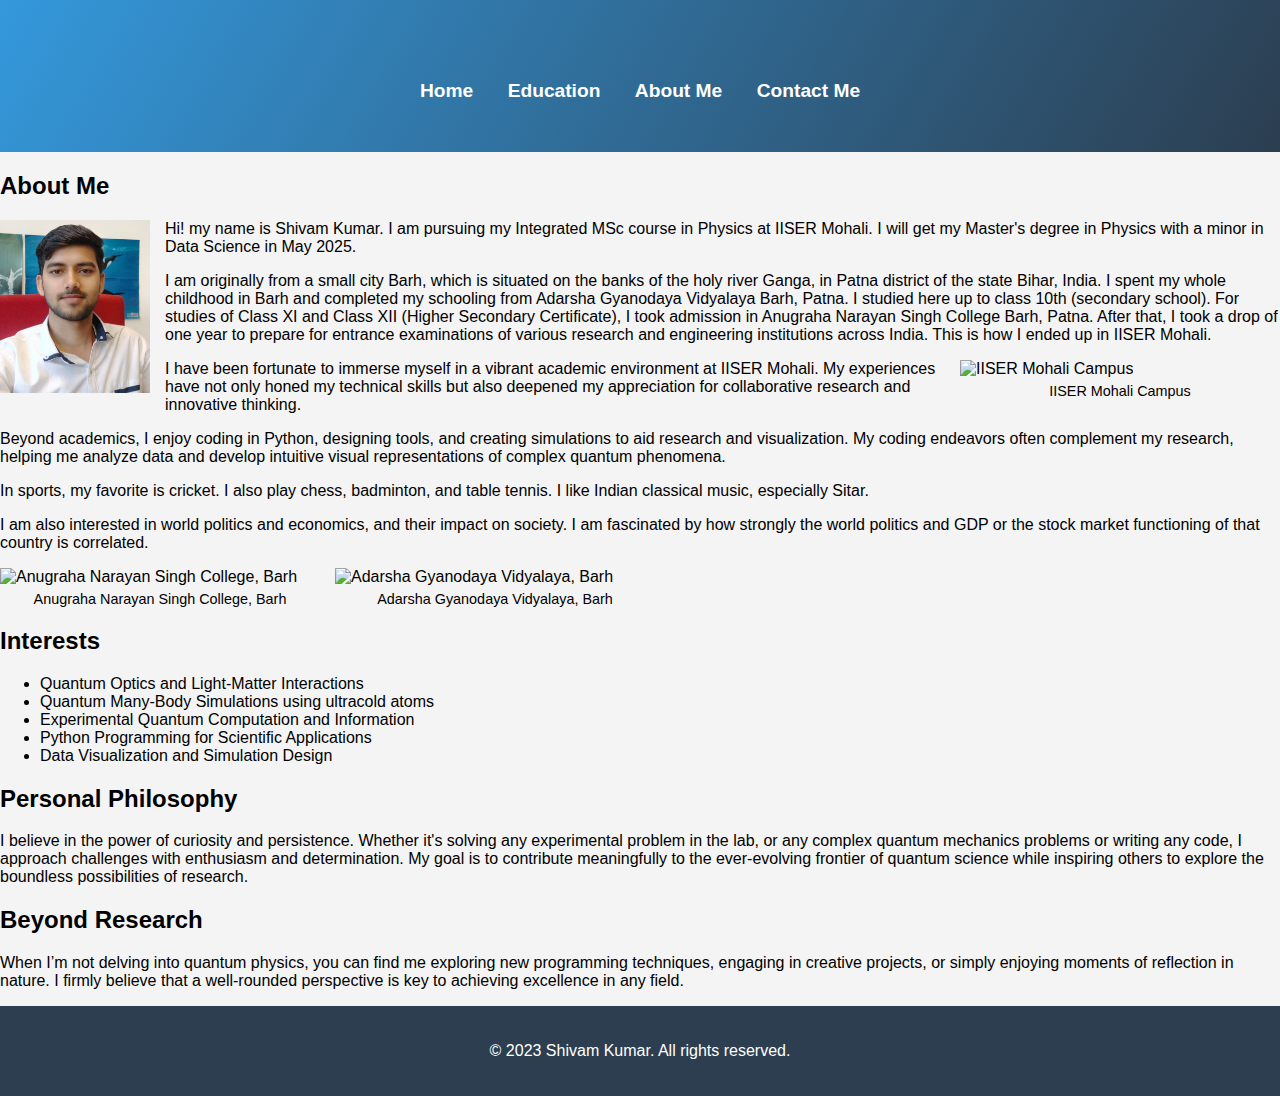
==== about.html @ d8b413bd "Add files via upload" ====
<!DOCTYPE html>
<html lang="en">

<head>
    <meta charset="UTF-8">
    <meta name="viewport" content="width=device-width, initial-scale=1.0">
    <title>About Me - Shivam Kumar</title>
    <link rel="stylesheet" href="styles.css">
    <style>
        .clearfix::after {
            content: "";
            display: table;
            clear: both;
        }

        .section img {
            max-width: 100%;
            height: auto;
        }

        figure {
            margin: 0;
            padding: 0;
        }

        figcaption {
            text-align: center;
            font-size: 0.9em;
            margin-top: 5px;
        }

        .about-images {
            overflow: hidden;
        }
    </style>
</head>

<body>
    <!-- Navigation Bar -->
    <header>
        <nav>
            <a href="index.html">Home</a>
            <a href="education.html">Education</a>
            <a href="about.html">About Me</a>
            <a href="contact.html">Contact Me</a>
        </nav>
    </header>

    <!-- Main Content Section -->
    <div class="content">
        <h2>About Me</h2>
        <div class="section clearfix">
            <p>
                <figure style="float: left; margin-right: 15px; width: 150px;">
                    <img src="profilephoto1.jpeg" alt="Shivam Kumar's Profile Picture">
                </figure>
                Hi! my name is Shivam Kumar. I am pursuing my Integrated MSc course in Physics at IISER Mohali.
                I will get my Master's degree in Physics with a minor in Data Science in May 2025.
            </p>
            <p>
                I am originally from a small city Barh, which is situated on the banks of the holy river Ganga, in Patna district of the state Bihar, India.
                I spent my whole childhood in Barh and completed my schooling from Adarsha Gyanodaya Vidyalaya Barh, Patna. I studied here up to class 10th (secondary school). For studies of Class XI and Class XII (Higher Secondary Certificate), I took admission in Anugraha Narayan Singh College Barh, Patna.
                After that, I took a drop of one year to prepare for entrance examinations of various research and engineering institutions across India. This is how I ended up in IISER Mohali.
            </p>
            <p>
                <figure style="float: right; margin-left: 15px; width: 320px;">
                    <img src="IISER.jpg" alt="IISER Mohali Campus">
                    <figcaption>IISER Mohali Campus</figcaption>
                </figure>
                I have been fortunate to immerse myself in a vibrant academic environment at IISER Mohali. My experiences have not only honed my technical skills but also deepened my appreciation for collaborative research and innovative thinking.
            </p>
            <p>
                Beyond academics, I enjoy coding in Python, designing tools, and creating simulations to aid research and visualization. My coding endeavors often complement my research, helping me analyze data and develop intuitive visual representations of complex quantum phenomena.
            </p>
            <p>
                In sports, my favorite is cricket. I also play chess, badminton, and table tennis. I like Indian classical music, especially Sitar.
            </p>
            <p class="about-images">
                I am also interested in world politics and economics, and their impact on society. I am fascinated by how strongly the world politics and GDP or the stock market functioning of that country is correlated.
                <figure style="float: left; margin-right: 15px; width: 320px;">
                    <img src="anscollege.avif" alt="Anugraha Narayan Singh College, Barh">
                    <figcaption>Anugraha Narayan Singh College, Barh</figcaption>
                </figure>
                <figure style="float: left; margin-right: 15px; width: 320px;">
                    <img src="agv.jpg" alt="Adarsha Gyanodaya Vidyalaya, Barh">
                    <figcaption>Adarsha Gyanodaya Vidyalaya, Barh</figcaption>
                </figure>
            </p>
        </div>

        <!-- Interests Section -->
        <div class="section">
            <h2>Interests</h2>
            <ul>
                <li>Quantum Optics and Light-Matter Interactions</li>
                <li>Quantum Many-Body Simulations using ultracold atoms</li>
                <li>Experimental Quantum Computation and Information</li>
                <li>Python Programming for Scientific Applications</li>
                <li>Data Visualization and Simulation Design</li>
            </ul>
        </div>

        <!-- Personal Philosophy Section -->
        <div class="section">
            <h2>Personal Philosophy</h2>
            <p>
                I believe in the power of curiosity and persistence. Whether it's solving any experimental problem in the lab, or any complex quantum mechanics problems or writing any code, I approach challenges with enthusiasm and determination. My goal is to contribute meaningfully to the ever-evolving frontier of quantum science while inspiring others to explore the boundless possibilities of research.
            </p>
        </div>

        <!-- Beyond Research Section -->
        <div class="section">
            <h2>Beyond Research</h2>
            <p>
                When I’m not delving into quantum physics, you can find me exploring new programming techniques, engaging in creative projects, or simply enjoying moments of reflection in nature. I firmly believe that a well-rounded perspective is key to achieving excellence in any field.
            </p>
        </div>
    </div>

    <!-- Footer -->
    <footer>
        <p>© 2023 Shivam Kumar. All rights reserved.</p>
    </footer>
</body>

</html>
---- styles.css ----
/* General Styles */
body {
    font-family: 'Segoe UI', Tahoma, Geneva, Verdana, sans-serif;
    margin: 0;
    padding: 0;
    box-sizing: border-box;
    background-color: #f4f4f4;
}

/* Header Section */
header {
    text-align: center;
    padding: 50px;
    background: linear-gradient(120deg, #3498db, #2c3e50);
    color: white;
}

header img.profile-photo {
    width: 150px;
    height: 150px;
    border-radius: 50%;
    margin-bottom: 20px;
    border: 3px solid white;
}

header h1 {
    font-size: 2.5em;
    margin-bottom: 10px;
}

header .typing-animation {
    font-size: 1.5em;
    margin: 20px auto;
    font-style: italic;
}

header .intro-text {
    font-size: 1.2em;
    max-width: 600px;
    margin: 20px auto;
    line-height: 1.6;
}

/* Buttons in the Intro Section */
header .intro-actions {
    margin-top: 30px;
}

header .intro-actions button {
    background-color: white;
    color: #3498db;
    padding: 10px 20px;
    border: none;
    border-radius: 5px;
    cursor: pointer;
    font-size: 1em;
    margin: 10px;
    transition: background-color 0.3s ease, color 0.3s ease;
}

header .intro-actions button:hover {
    background-color: #555;
    color: white;
}

/* Navigation Bar */
nav {
    text-align: center;
    margin-top: 30px;  
}

nav a {
    color: white;
    margin: 0 15px;
    text-decoration: none;
    font-weight: bold;
    font-size: 1.2em;
    transition: color 0.3s ease;
}

nav a:hover {
    color: #1e87d3;
}
/* Navigation Bar with id */
#index-nav {
    display: flex;
    justify-content: center;
    padding: 10px 0;
    top: 0;
    z-index: 1000;
    margin-bottom: 30px; /* Spacing specific to index.html */
}

#index-nav a {
    color: white;
    text-decoration: none;
    margin: 0 15px;
    font-size: 1.2em;
}

#index-nav a:hover {
    color: #1e87d3;
}





/* Footer */
footer {
    text-align: center;
    padding: 20px;
    background-color: #2c3e50;
    color: white;
}

/* Hero Section */
.hero-section {
    display: flex;
    flex-direction: row;
    align-items: center;
    justify-content: space-between;
    height: 100vh;
    padding: 20px;
    background: linear-gradient(120deg, #3498db, #9b59b6);
    color: white;
}

.hero-content {
    flex: 1;
    max-width: 50%;
    text-align: left;
    padding: 20px;
}

.hero-title {
    font-size: 2.5rem;
    margin-bottom: 10px;
}

.hero-tagline {
    font-size: 1.2rem;
    margin-bottom: 20px;
}

.hero-actions button {
    background-color: white;
    color: #3498db;
    border: none;
    padding: 10px 20px;
    margin: 10px 5px;
    border-radius: 25px;
    font-size: 1rem;
    font-weight: bold;
    transition: background-color 0.3s ease, transform 0.2s ease;
}

.hero-actions button:hover {
    background-color: #e6e6e6;
    transform: translateY(-3px);
}

/* Hero Image (Carousel Style) */
.hero-image {
    flex: 1;
    max-width: 50%;
    height: 100%;
    display: flex;
    align-items: center;
    justify-content: center;
    overflow: hidden; /* Hide overflow for carousel effect */
}

.image-slider {
    display: flex;
    transition: transform 0.5s ease;
}

.slider-image {
    max-height: 100%;
    max-width: 100%;
    object-fit: cover;
    border-radius: 15px;
    box-shadow: 0px 10px 20px rgba(0, 0, 0, 0.2);
}
.hero-description {
    font-size: 1rem;
    line-height: 1.6;
    color: #f0f0f0;
    margin: 10px 0;
    max-width: 600px;
}


/* Responsive Adjustments */
@media screen and (max-width: 768px) {
    .hero-title {
        font-size: 2.5em;
    }

    .hero-tagline {
        font-size: 1.2em;
    }

    .hero-actions button {
        padding: 10px 20px;
        font-size: 0.9em;
    }

    /* Adjust the images for smaller screens */
    .hero-image {
        flex-direction: column;
        align-items: center;
    }

    .image-slider {
        display: block; /* Stack images vertically on small screens */
    }

    .slider-image {
        max-width: 80%; /* Make images larger on small screens */
        margin-bottom: 15px;
    }
}

/* Education Section */
.education-section {
    max-width: 800px;
    margin: 50px auto;
    padding: 20px;
    background-color: #f9f9f9;
    border-radius: 10px;
    box-shadow: 0 4px 8px rgba(0, 0, 0, 0.1);
}

.education-section h1 {
    text-align: center;
    font-size: 2rem;
    margin-bottom: 30px;
    color: #2c3e50;
}

.education-card {
    margin-bottom: 20px;
    padding: 20px;
    background-color: white;
    border-radius: 8px;
    box-shadow: 0 2px 5px rgba(0, 0, 0, 0.1);
}

.education-card h2 {
    font-size: 1.5rem;
    color: #3498db;
    margin-bottom: 10px;
}

.education-card p {
    font-size: 1rem;
    color: #555;
    line-height: 1.6;
    margin: 5px 0;
}

/* Research Section */
.research-section {
    max-width: 800px;
    margin: 50px auto;
    padding: 20px;
    background-color: #f9f9f9;
    border-radius: 10px;
    box-shadow: 0 4px 8px rgba(0, 0, 0, 0.1);
}

.research-section h1 {
    text-align: center;
    font-size: 2rem;
    margin-bottom: 30px;
    color: #2c3e50;
}

.research-topic {
    margin-bottom: 20px;
    padding: 20px;
    background-color: white;
    border-radius: 8px;
    box-shadow: 0 2px 5px rgba(0, 0, 0, 0.1);
}

.research-topic h2 {
    font-size: 1.5rem;
    color: #3498db;
    margin-bottom: 10px;
}

.research-topic p {
    font-size: 1rem;
    color: #555;
    line-height: 1.6;
    margin: 5px 0;
}

/* Projects Section */
.projects-section {
    max-width: 900px;
    margin: 50px auto;
    padding: 20px;
    background-color: #f9f9f9;
    border-radius: 10px;
    box-shadow: 0 4px 8px rgba(0, 0, 0, 0.1);
}

.projects-section h1 {
    text-align: center;
    font-size: 2rem;
    margin-bottom: 30px;
    color: #2c3e50;
}

.project-category {
    margin-bottom: 40px;
}

.project-category h2 {
    font-size: 1.8rem;
    color: #3498db;
    margin-bottom: 20px;
}

.project {
    margin-bottom: 20px;
    padding: 15px;
    background-color: white;
    border-radius: 8px;
    box-shadow: 0 2px 5px rgba(0, 0, 0, 0.1);
}

.project h3 {
    font-size: 1.5rem;
    color: #2c3e50;
    margin-bottom: 10px;
}

.project p {
    font-size: 1rem;
    color: #555;
    line-height: 1.6;
    margin: 0;
}
/* Contacts Section */
.contact-info {
    margin-bottom: 40px;
}

.contact-info p {
    line-height: 1.6;
    color: #333;
}

.contact-links {
    display: flex;
    justify-content: center;
    align-items: center;
    margin-top: 100px; /* Space between map address and icons */
    margin-bottom: 300px;
}

.contact-links a {
    margin: 0 20px;
    font-size: 24px;
    color: #3498db;
}

.contact-links a:hover {
    color: #1e87d3;
}

/* Styling the Form Section */
.contact-form {
    max-width: 600px;
    margin: 0 auto; /* Centers the form horizontally */
    padding: 20px;
    background-color: #f9f9f9;
    border-radius: 8px;
    box-shadow: 0 4px 8px rgba(0, 0, 0, 0.1);
}

/* Form Group Styling (for input fields and textareas) */
.form-group {
    margin-bottom: 20px;
}

/* Label Styling */
.form-group label {
    display: block;
    font-size: 16px;
    font-weight: bold;
    margin-bottom: 5px;
    color: #333;
}

/* Input and Textarea Styling */
.form-group input,
.form-group textarea {
    width: 100%;
    padding: 10px;
    border: 1px solid #ccc;
    border-radius: 4px;
    font-size: 14px;
    box-sizing: border-box; /* Includes padding and border in the element's total width */
}
/* Preventing resizing of textarea */
/* .form-group textarea {
    resize: none; 
} */

/* Input and Textarea Focus Styling */
.form-group input:focus,
.form-group textarea:focus {
    outline: none;
    border-color: #007bff;
    box-shadow: 0 0 5px rgba(0, 123, 255, 0.5);
}

/* Button Styling */
button[type="submit"] {
    width: 100%;
    padding: 12px;
    background-color: #007bff;
    color: #fff;
    border: none;
    border-radius: 4px;
    font-size: 16px;
    cursor: pointer;
    transition: background-color 0.3s;
}

/* Button Hover Effect */
button[type="submit"]:hover {
    background-color: #0056b3;
}

/* Responsive adjustments */
@media (max-width: 600px) {
    .contact-form {
        padding: 15px;
    }

    .form-group label {
        font-size: 14px;
    }

    button[type="submit"] {
        padding: 10px;
        font-size: 14px;
    }
}


/* Address Section */
.address-row {
    display: flex;
    justify-content: space-between;
    gap: 20px;
    margin-bottom: 40px;
}
.address-box {
    display: flex;
    margin-bottom: 40px;
    width: 100%;
    border: 1px solid #ccc;
    border-radius: 8px;
    overflow: hidden;
}

.address-text {
    color: #000;
    flex: 1; /* Takes 50% of the width */
    padding: 20px;
    background-color: #f9f9f9;
    
}

.address-map {
    flex: 1; /* Takes 50% of the width */
    height: 100%;
}

.address-map iframe {
    width: 100%;
    height: 300px;
    border: 0;
}

/* Contact links section */
.contact-links {
    display: flex;
    justify-content: center;
    gap: 20px;
    margin-top: 20px;
}

.contact-links a {
    font-size: 30px;
    text-decoration: none;
    color: inherit;  /* Ensures the icons inherit their original color */
    margin: 0 15px;  /* Adds space between the icons */
    transition: color 0.3s ease; /* Smooth color transition on hover */
}
.contact-links a .fa-phone {
    color: #25D366; /* Green color for WhatsApp */
}
.contact-links a .fa-envelope {
    color: #ff2713; /* Red color for Email */
}
.contact-links a .fab.fa-linkedin {
    color: #0077b5; /* LinkedIn color */
}
.contact-links a .fab.fa-instagram {
    color: #C13584; /* Instagram color */
}
.contact-links a .fab.fa-github {
    color: #333; /* GitHub color */
}
.contact-links a .fa-globe {
    color: #3b61ca; /* Globe icon color */
}
.contact-links a .fab.fa-twitter {
    color: #1DA1F2; /* Twitter color */
}
/* Icon color for default state (ensure natural colors) */
.contact-links a i {
    color: initial; /* Resets to default icon color */
}

/* Hover effect to change icon color on hover */
.contact-links a:hover i {
    color: #007bff; /* You can customize the hover color, e.g., blue */
}

/* Optional: Icon size adjustment for smaller screens */
@media (max-width: 768px) {
    .contact-links a {
        font-size: 20px; /* Reduces icon size on smaller screens */
    }
}


@media (max-width: 768px) {
    .address-container {
        flex-direction: column; /* Stacks the address boxes on small screens */
    }

    .address {
        width: 100%;
        margin-bottom: 20px;
    }

    .map {
        height: 200px; /* Adjusts the map height on smaller screens */
    }
}
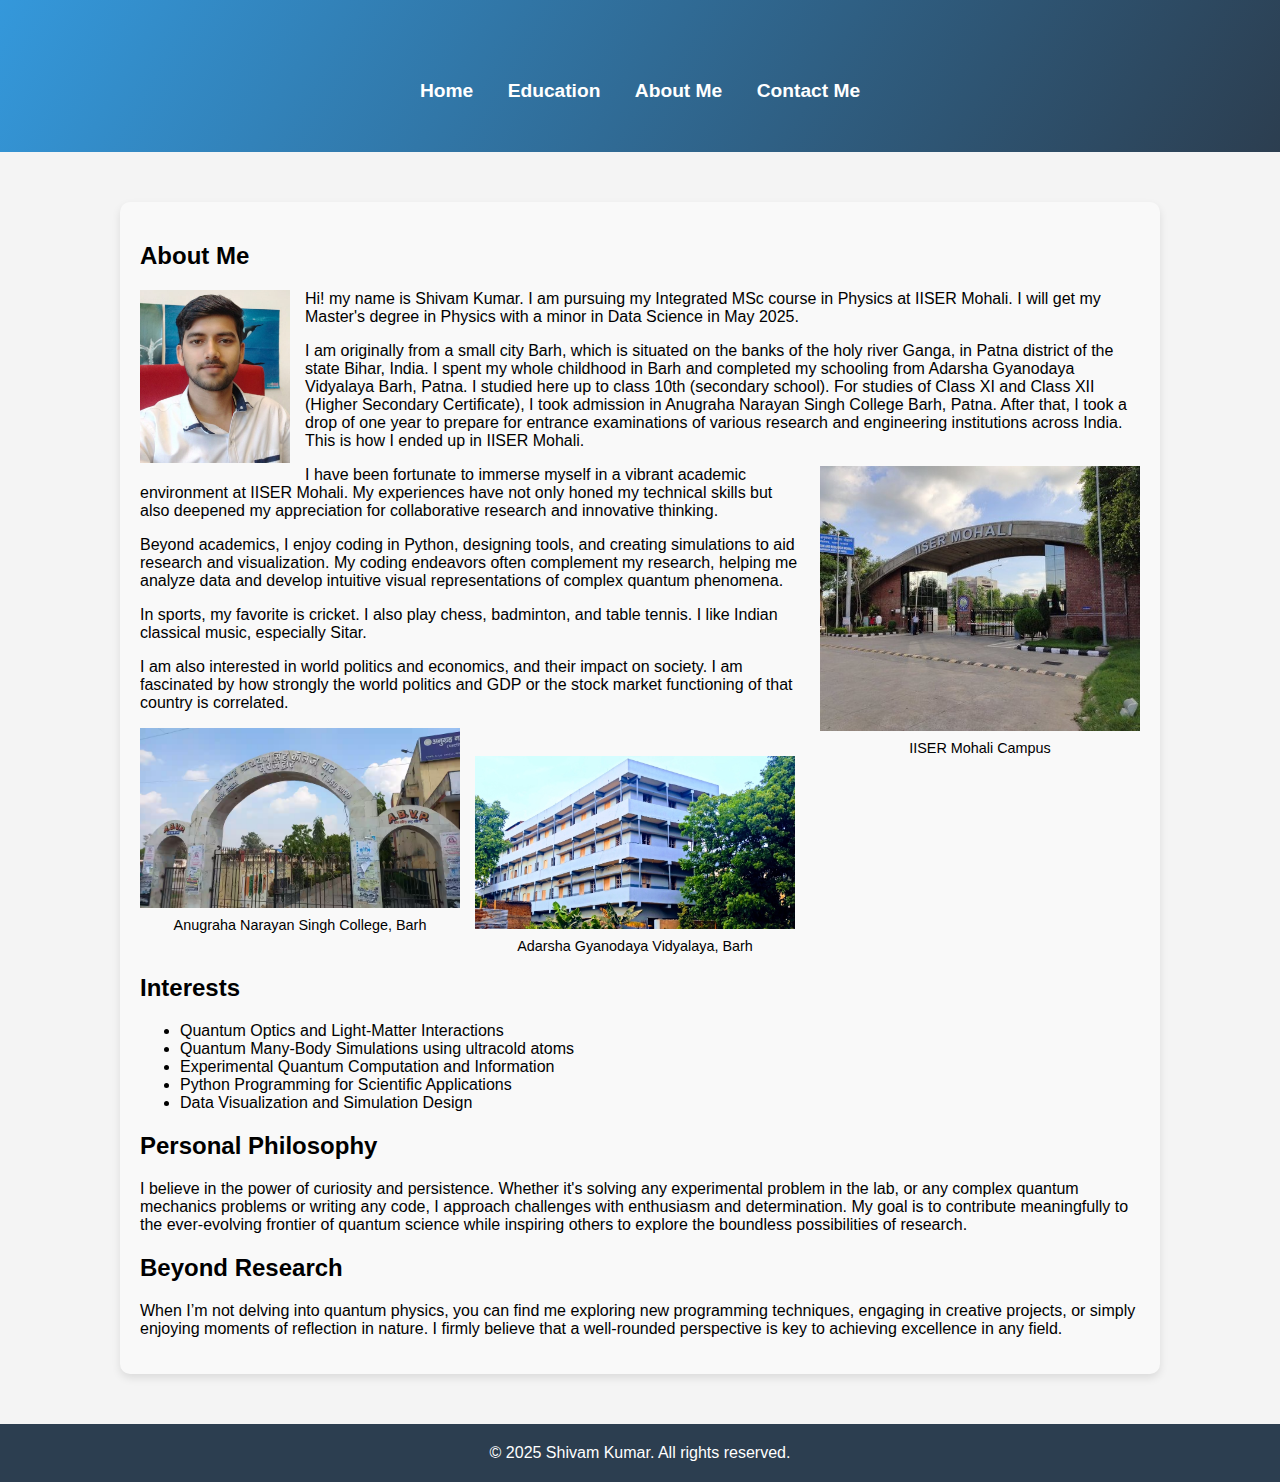
==== commit 56dddd53: "Update about.html" ====
--- a/about.html
+++ b/about.html
@@ -119,7 +119,7 @@
 
     <!-- Footer -->
     <footer>
-        <p>© 2023 Shivam Kumar. All rights reserved.</p>
+        <p>© 2025 Shivam Kumar. All rights reserved.</p>
     </footer>
 </body>
 
--- a/styles.css
+++ b/styles.css
@@ -1,561 +1,765 @@
-/* General Styles */
-body {
-    font-family: 'Segoe UI', Tahoma, Geneva, Verdana, sans-serif;
-    margin: 0;
-    padding: 0;
-    box-sizing: border-box;
-    background-color: #f4f4f4;
-}
-
-/* Header Section */
-header {
-    text-align: center;
-    padding: 50px;
-    background: linear-gradient(120deg, #3498db, #2c3e50);
-    color: white;
-}
-
-header img.profile-photo {
-    width: 150px;
-    height: 150px;
-    border-radius: 50%;
-    margin-bottom: 20px;
-    border: 3px solid white;
-}
-
-header h1 {
-    font-size: 2.5em;
-    margin-bottom: 10px;
-}
-
-header .typing-animation {
-    font-size: 1.5em;
-    margin: 20px auto;
-    font-style: italic;
-}
-
-header .intro-text {
-    font-size: 1.2em;
-    max-width: 600px;
-    margin: 20px auto;
-    line-height: 1.6;
-}
-
-/* Buttons in the Intro Section */
-header .intro-actions {
-    margin-top: 30px;
-}
-
-header .intro-actions button {
-    background-color: white;
-    color: #3498db;
-    padding: 10px 20px;
-    border: none;
-    border-radius: 5px;
-    cursor: pointer;
-    font-size: 1em;
-    margin: 10px;
-    transition: background-color 0.3s ease, color 0.3s ease;
-}
-
-header .intro-actions button:hover {
-    background-color: #555;
-    color: white;
-}
-
-/* Navigation Bar */
-nav {
-    text-align: center;
-    margin-top: 30px;  
-}
-
-nav a {
-    color: white;
-    margin: 0 15px;
-    text-decoration: none;
-    font-weight: bold;
-    font-size: 1.2em;
-    transition: color 0.3s ease;
-}
-
-nav a:hover {
-    color: #1e87d3;
-}
-/* Navigation Bar with id */
-#index-nav {
-    display: flex;
-    justify-content: center;
-    padding: 10px 0;
-    top: 0;
-    z-index: 1000;
-    margin-bottom: 30px; /* Spacing specific to index.html */
-}
-
-#index-nav a {
-    color: white;
-    text-decoration: none;
-    margin: 0 15px;
-    font-size: 1.2em;
-}
-
-#index-nav a:hover {
-    color: #1e87d3;
-}
-
-
-
-
-
-/* Footer */
-footer {
-    text-align: center;
-    padding: 20px;
-    background-color: #2c3e50;
-    color: white;
-}
-
-/* Hero Section */
-.hero-section {
-    display: flex;
-    flex-direction: row;
-    align-items: center;
-    justify-content: space-between;
-    height: 100vh;
-    padding: 20px;
-    background: linear-gradient(120deg, #3498db, #9b59b6);
-    color: white;
-}
-
-.hero-content {
-    flex: 1;
-    max-width: 50%;
-    text-align: left;
-    padding: 20px;
-}
-
-.hero-title {
-    font-size: 2.5rem;
-    margin-bottom: 10px;
-}
-
-.hero-tagline {
-    font-size: 1.2rem;
-    margin-bottom: 20px;
-}
-
-.hero-actions button {
-    background-color: white;
-    color: #3498db;
-    border: none;
-    padding: 10px 20px;
-    margin: 10px 5px;
-    border-radius: 25px;
-    font-size: 1rem;
-    font-weight: bold;
-    transition: background-color 0.3s ease, transform 0.2s ease;
-}
-
-.hero-actions button:hover {
-    background-color: #e6e6e6;
-    transform: translateY(-3px);
-}
-
-/* Hero Image (Carousel Style) */
-.hero-image {
-    flex: 1;
-    max-width: 50%;
-    height: 100%;
-    display: flex;
-    align-items: center;
-    justify-content: center;
-    overflow: hidden; /* Hide overflow for carousel effect */
-}
-
-.image-slider {
-    display: flex;
-    transition: transform 0.5s ease;
-}
-
-.slider-image {
-    max-height: 100%;
-    max-width: 100%;
-    object-fit: cover;
-    border-radius: 15px;
-    box-shadow: 0px 10px 20px rgba(0, 0, 0, 0.2);
-}
-.hero-description {
-    font-size: 1rem;
-    line-height: 1.6;
-    color: #f0f0f0;
-    margin: 10px 0;
-    max-width: 600px;
-}
-
-
-/* Responsive Adjustments */
-@media screen and (max-width: 768px) {
-    .hero-title {
-        font-size: 2.5em;
-    }
-
-    .hero-tagline {
-        font-size: 1.2em;
-    }
-
-    .hero-actions button {
-        padding: 10px 20px;
-        font-size: 0.9em;
-    }
-
-    /* Adjust the images for smaller screens */
-    .hero-image {
-        flex-direction: column;
-        align-items: center;
-    }
-
-    .image-slider {
-        display: block; /* Stack images vertically on small screens */
-    }
-
-    .slider-image {
-        max-width: 80%; /* Make images larger on small screens */
-        margin-bottom: 15px;
-    }
-}
-
-/* Education Section */
-.education-section {
-    max-width: 800px;
-    margin: 50px auto;
-    padding: 20px;
-    background-color: #f9f9f9;
-    border-radius: 10px;
-    box-shadow: 0 4px 8px rgba(0, 0, 0, 0.1);
-}
-
-.education-section h1 {
-    text-align: center;
-    font-size: 2rem;
-    margin-bottom: 30px;
-    color: #2c3e50;
-}
-
-.education-card {
-    margin-bottom: 20px;
-    padding: 20px;
-    background-color: white;
-    border-radius: 8px;
-    box-shadow: 0 2px 5px rgba(0, 0, 0, 0.1);
-}
-
-.education-card h2 {
-    font-size: 1.5rem;
-    color: #3498db;
-    margin-bottom: 10px;
-}
-
-.education-card p {
-    font-size: 1rem;
-    color: #555;
-    line-height: 1.6;
-    margin: 5px 0;
-}
-
-/* Research Section */
-.research-section {
-    max-width: 800px;
-    margin: 50px auto;
-    padding: 20px;
-    background-color: #f9f9f9;
-    border-radius: 10px;
-    box-shadow: 0 4px 8px rgba(0, 0, 0, 0.1);
-}
-
-.research-section h1 {
-    text-align: center;
-    font-size: 2rem;
-    margin-bottom: 30px;
-    color: #2c3e50;
-}
-
-.research-topic {
-    margin-bottom: 20px;
-    padding: 20px;
-    background-color: white;
-    border-radius: 8px;
-    box-shadow: 0 2px 5px rgba(0, 0, 0, 0.1);
-}
-
-.research-topic h2 {
-    font-size: 1.5rem;
-    color: #3498db;
-    margin-bottom: 10px;
-}
-
-.research-topic p {
-    font-size: 1rem;
-    color: #555;
-    line-height: 1.6;
-    margin: 5px 0;
-}
-
-/* Projects Section */
-.projects-section {
-    max-width: 900px;
-    margin: 50px auto;
-    padding: 20px;
-    background-color: #f9f9f9;
-    border-radius: 10px;
-    box-shadow: 0 4px 8px rgba(0, 0, 0, 0.1);
-}
-
-.projects-section h1 {
-    text-align: center;
-    font-size: 2rem;
-    margin-bottom: 30px;
-    color: #2c3e50;
-}
-
-.project-category {
-    margin-bottom: 40px;
-}
-
-.project-category h2 {
-    font-size: 1.8rem;
-    color: #3498db;
-    margin-bottom: 20px;
-}
-
-.project {
-    margin-bottom: 20px;
-    padding: 15px;
-    background-color: white;
-    border-radius: 8px;
-    box-shadow: 0 2px 5px rgba(0, 0, 0, 0.1);
-}
-
-.project h3 {
-    font-size: 1.5rem;
-    color: #2c3e50;
-    margin-bottom: 10px;
-}
-
-.project p {
-    font-size: 1rem;
-    color: #555;
-    line-height: 1.6;
-    margin: 0;
-}
-/* Contacts Section */
-.contact-info {
-    margin-bottom: 40px;
-}
-
-.contact-info p {
-    line-height: 1.6;
-    color: #333;
-}
-
-.contact-links {
-    display: flex;
-    justify-content: center;
-    align-items: center;
-    margin-top: 100px; /* Space between map address and icons */
-    margin-bottom: 300px;
-}
-
-.contact-links a {
-    margin: 0 20px;
-    font-size: 24px;
-    color: #3498db;
-}
-
-.contact-links a:hover {
-    color: #1e87d3;
-}
-
-/* Styling the Form Section */
-.contact-form {
-    max-width: 600px;
-    margin: 0 auto; /* Centers the form horizontally */
-    padding: 20px;
-    background-color: #f9f9f9;
-    border-radius: 8px;
-    box-shadow: 0 4px 8px rgba(0, 0, 0, 0.1);
-}
-
-/* Form Group Styling (for input fields and textareas) */
-.form-group {
-    margin-bottom: 20px;
-}
-
-/* Label Styling */
-.form-group label {
-    display: block;
-    font-size: 16px;
-    font-weight: bold;
-    margin-bottom: 5px;
-    color: #333;
-}
-
-/* Input and Textarea Styling */
-.form-group input,
-.form-group textarea {
-    width: 100%;
-    padding: 10px;
-    border: 1px solid #ccc;
-    border-radius: 4px;
-    font-size: 14px;
-    box-sizing: border-box; /* Includes padding and border in the element's total width */
-}
-/* Preventing resizing of textarea */
-/* .form-group textarea {
-    resize: none; 
-} */
-
-/* Input and Textarea Focus Styling */
-.form-group input:focus,
-.form-group textarea:focus {
-    outline: none;
-    border-color: #007bff;
-    box-shadow: 0 0 5px rgba(0, 123, 255, 0.5);
-}
-
-/* Button Styling */
-button[type="submit"] {
-    width: 100%;
-    padding: 12px;
-    background-color: #007bff;
-    color: #fff;
-    border: none;
-    border-radius: 4px;
-    font-size: 16px;
-    cursor: pointer;
-    transition: background-color 0.3s;
-}
-
-/* Button Hover Effect */
-button[type="submit"]:hover {
-    background-color: #0056b3;
-}
-
-/* Responsive adjustments */
-@media (max-width: 600px) {
-    .contact-form {
-        padding: 15px;
-    }
-
-    .form-group label {
-        font-size: 14px;
-    }
-
-    button[type="submit"] {
-        padding: 10px;
-        font-size: 14px;
-    }
-}
-
-
-/* Address Section */
-.address-row {
-    display: flex;
-    justify-content: space-between;
-    gap: 20px;
-    margin-bottom: 40px;
-}
-.address-box {
-    display: flex;
-    margin-bottom: 40px;
-    width: 100%;
-    border: 1px solid #ccc;
-    border-radius: 8px;
-    overflow: hidden;
-}
-
-.address-text {
-    color: #000;
-    flex: 1; /* Takes 50% of the width */
-    padding: 20px;
-    background-color: #f9f9f9;
-    
-}
-
-.address-map {
-    flex: 1; /* Takes 50% of the width */
-    height: 100%;
-}
-
-.address-map iframe {
-    width: 100%;
-    height: 300px;
-    border: 0;
-}
-
-/* Contact links section */
-.contact-links {
-    display: flex;
-    justify-content: center;
-    gap: 20px;
-    margin-top: 20px;
-}
-
-.contact-links a {
-    font-size: 30px;
-    text-decoration: none;
-    color: inherit;  /* Ensures the icons inherit their original color */
-    margin: 0 15px;  /* Adds space between the icons */
-    transition: color 0.3s ease; /* Smooth color transition on hover */
-}
-.contact-links a .fa-phone {
-    color: #25D366; /* Green color for WhatsApp */
-}
-.contact-links a .fa-envelope {
-    color: #ff2713; /* Red color for Email */
-}
-.contact-links a .fab.fa-linkedin {
-    color: #0077b5; /* LinkedIn color */
-}
-.contact-links a .fab.fa-instagram {
-    color: #C13584; /* Instagram color */
-}
-.contact-links a .fab.fa-github {
-    color: #333; /* GitHub color */
-}
-.contact-links a .fa-globe {
-    color: #3b61ca; /* Globe icon color */
-}
-.contact-links a .fab.fa-twitter {
-    color: #1DA1F2; /* Twitter color */
-}
-/* Icon color for default state (ensure natural colors) */
-.contact-links a i {
-    color: initial; /* Resets to default icon color */
-}
-
-/* Hover effect to change icon color on hover */
-.contact-links a:hover i {
-    color: #007bff; /* You can customize the hover color, e.g., blue */
-}
-
-/* Optional: Icon size adjustment for smaller screens */
-@media (max-width: 768px) {
-    .contact-links a {
-        font-size: 20px; /* Reduces icon size on smaller screens */
-    }
-}
-
-
-@media (max-width: 768px) {
-    .address-container {
-        flex-direction: column; /* Stacks the address boxes on small screens */
-    }
-
-    .address {
-        width: 100%;
-        margin-bottom: 20px;
-    }
-
-    .map {
-        height: 200px; /* Adjusts the map height on smaller screens */
-    }
-}
+/* General Styles */
+body {
+    font-family: 'Segoe UI', Tahoma, Geneva, Verdana, sans-serif;
+    margin: 0;
+    padding: 0;
+    box-sizing: border-box;
+    background-color: #f4f4f4;
+}
+
+/* Header Section */
+header {
+    text-align: center;
+    padding: 50px;
+    background: linear-gradient(120deg, #3498db, #2c3e50);
+    color: white;
+}
+
+header img.profile-photo {
+    width: 150px;
+    height: 150px;
+    border-radius: 50%;
+    margin-bottom: 20px;
+    border: 3px solid white;
+}
+
+header h1 {
+    font-size: 2.5em;
+    margin-bottom: 10px;
+}
+
+header .typing-animation {
+    font-size: 1.5em;
+    margin: 20px auto;
+    font-style: italic;
+}
+
+header .intro-text {
+    font-size: 1.2em;
+    max-width: 600px;
+    margin: 20px auto;
+    line-height: 1.6;
+}
+
+/* Buttons in the Intro Section */
+header .intro-actions {
+    margin-top: 30px;
+}
+
+header .intro-actions button {
+    background-color: white;
+    color: #3498db;
+    padding: 10px 20px;
+    border: none;
+    border-radius: 5px;
+    cursor: pointer;
+    font-size: 1em;
+    margin: 10px;
+    transition: background-color 0.3s ease, color 0.3s ease;
+}
+
+header .intro-actions button:hover {
+    background-color: #555;
+    color: white;
+}
+
+/* Navigation Bar */
+nav {
+    text-align: center;
+    margin-top: 30px;  
+}
+
+nav a {
+    color: white;
+    margin: 0 15px;
+    text-decoration: none;
+    font-weight: bold;
+    font-size: 1.2em;
+    transition: color 0.3s ease;
+}
+
+nav a:hover {
+    color: #1e87d3;
+}
+/* Navigation Bar with id */
+#index-nav {
+    display: flex;
+    justify-content: center;
+    padding: 10px 0;
+    top: 0;
+    z-index: 1000;
+    margin-bottom: 30px; /* Spacing specific to index.html */
+}
+
+#index-nav a {
+    color: white;
+    text-decoration: none;
+    margin: 0 15px;
+    font-size: 1.2em;
+}
+
+#index-nav a:hover {
+    color: #1e87d3;
+}
+
+
+
+
+
+/* Footer */
+footer {
+    text-align: center;
+    padding: 20px;
+    background-color: #2c3e50;
+    color: white;
+}
+
+/* Hero Section */
+.hero-section {
+    display: flex;
+    flex-direction: row;
+    align-items: center;
+    justify-content: space-between;
+    height: 100vh;
+    padding: 20px;
+    background: linear-gradient(120deg, #65baf2, #9b59b6);
+    color: white;
+}
+
+.hero-content {
+    flex: 1;
+    max-width: 50%;
+    text-align: left;
+    padding: 20px;
+}
+
+.hero-title {
+    font-size: 2.5rem;
+    margin-bottom: 10px;
+}
+
+.hero-tagline {
+    font-size: 1.2rem;
+    margin-bottom: 20px;
+}
+
+.hero-actions button {
+    background-color: white;
+    color: #3498db;
+    border: none;
+    padding: 10px 20px;
+    margin: 10px 5px;
+    border-radius: 25px;
+    font-size: 1rem;
+    font-weight: bold;
+    transition: background-color 0.3s ease, transform 0.2s ease;
+}
+
+.hero-actions button:hover {
+    background-color: #e6e6e6;
+    transform: translateY(-3px);
+}
+
+/* Hero Image (Carousel Style) */
+.hero-image {
+    flex: 1;
+    max-width: 50%;
+    height: 100%;
+    display: flex;
+    align-items: center;
+    justify-content: center;
+    overflow: hidden; /* Hide overflow for carousel effect */
+}
+
+.image-slider {
+    display: flex;
+    transition: transform 0.5s ease;
+}
+
+.slider-image {
+    max-height: 100%;
+    max-width: 100%;
+    object-fit: cover;
+    border-radius: 15px;
+    box-shadow: 0px 10px 20px rgba(0, 0, 0, 0.2);
+}
+.hero-description {
+    font-size: 1rem;
+    line-height: 1.6;
+    color: #f0f0f0;
+    margin: 10px 0;
+    max-width: 600px;
+}
+
+
+/* Education Section */
+main {
+    padding: 40px;
+}
+
+.education-section {
+    max-width: 1000px;
+    margin: 0 auto;
+    padding: 20px;
+    background-color: #fff;
+    border-radius: 8px;
+    box-shadow: 0 4px 8px rgba(0, 0, 0, 0.1);
+}
+/* Education Section */
+/* .education-section {
+    max-width: 800px;
+    margin: 50px auto;
+    padding: 20px;
+    background-color: #f9f9f9;
+    border-radius: 10px;
+    box-shadow: 0 4px 8px rgba(0, 0, 0, 0.1);
+} */
+
+.education-section h1 {
+    text-align: center;
+    font-size: 2rem;
+    margin-bottom: 30px;
+    color: #2c3e50;
+}
+
+.education-card {
+    margin-bottom: 20px;
+    padding: 20px;
+    background-color: white;
+    border-radius: 8px;
+    box-shadow: 0 2px 5px rgba(0, 0, 0, 0.1);
+}
+
+.education-card h2 {
+    font-size: 1.5rem;
+    color: #3498db;
+    margin-bottom: 10px;
+}
+
+.education-card p {
+    font-size: 1rem;
+    color: #555;
+    line-height: 1.6;
+    margin: 5px 0;
+}
+
+
+.section-title {
+    text-align: center;
+    font-size: 2em;
+    color: #333;
+    margin-bottom: 30px;
+}
+
+
+.education-item {
+    margin-bottom: 30px;
+    padding-bottom: 2px solid #ddd;
+    border-bottom: 2px solid #ddd;
+}
+
+.education-item h2 {
+    color: #333;
+    font-size: 1.5em;
+    margin-bottom: 10px;
+}
+
+.education-item p {
+    color: #666;
+    font-size: 1em;
+    margin-bottom: 20px;
+}
+
+.toggle-title {
+    font-size: 1.2em;
+    color: #007BFF;
+    cursor: pointer;
+    margin-top: 15px;
+}
+
+.toggle-title:hover {
+    text-decoration: underline;
+}
+
+.toggle-content-list {
+    display: none;
+    list-style-type: none;
+    padding-left: 20px;
+}
+
+
+
+.toggle-content-list li {
+    margin-bottom: 10px;
+    color: #000;
+}
+.toggle-content-list li h4:hover {
+    text-decoration: underline;
+    cursor: pointer;
+}
+
+.toggle-content-list li p {
+    font-size: 1em;
+    color: #555;
+}
+.toggle-content-details-list {
+    display: none;
+    padding-left: 20px;
+}
+
+
+
+.row {
+    display: flex;
+    justify-content: space-between;
+    gap: 30px;
+}
+
+.column {
+    flex: 1;
+}
+footer p {
+    margin: 0;
+}
+
+
+/* Responsive Adjustments */
+@media screen and (max-width: 768px) {
+    .hero-title {
+        font-size: 2.5em;
+    }
+
+    .hero-tagline {
+        font-size: 1.2em;
+    }
+
+    .hero-actions button {
+        padding: 10px 20px;
+        font-size: 0.9em;
+    }
+
+    /* Adjust the images for smaller screens */
+    .hero-image {
+        flex-direction: column;
+        align-items: center;
+    }
+
+    .image-slider {
+        display: block; /* Stack images vertically on small screens */
+    }
+
+    .slider-image {
+        max-width: 80%; /* Make images larger on small screens */
+        margin-bottom: 15px;
+    }
+}
+
+
+
+
+.content {
+    height: auto;
+    max-width: 1000px;
+    margin: 50px auto;
+    padding: 20px;
+    background-color: #f9f9f9;
+    border-radius: 10px;
+    box-shadow: 0 4px 8px rgba(0, 0, 0, 0.1);
+}
+
+/* Research Section */
+.research-section {
+    max-width: 800px;
+    margin: 50px auto;
+    padding: 20px;
+    background-color: #f9f9f9;
+    border-radius: 10px;
+    box-shadow: 0 4px 8px rgba(0, 0, 0, 0.1);
+}
+
+.research-section h1 {
+    text-align: center;
+    font-size: 2rem;
+    margin-bottom: 30px;
+    color: #2c3e50;
+}
+
+.research-topic {
+    margin-bottom: 20px;
+    padding: 20px;
+    background-color: white;
+    border-radius: 8px;
+    box-shadow: 0 2px 5px rgba(0, 0, 0, 0.1);
+}
+
+.research-topic h2 {
+    font-size: 1.5rem;
+    color: #3498db;
+    margin-bottom: 10px;
+}
+
+.research-topic p {
+    font-size: 1rem;
+    color: #555;
+    line-height: 1.6;
+    margin: 5px 0;
+}
+
+/* Projects Section */
+.projects-section {
+    max-width: 900px;
+    margin: 50px auto;
+    padding: 20px;
+    background-color: #f9f9f9;
+    border-radius: 10px;
+    box-shadow: 0 4px 8px rgba(0, 0, 0, 0.1);
+}
+
+.projects-section h1 {
+    text-align: center;
+    font-size: 2rem;
+    margin-bottom: 30px;
+    color: #2c3e50;
+}
+
+.project-category {
+    margin-bottom: 40px;
+}
+
+.project-category h2 {
+    font-size: 1.8rem;
+    color: #3498db;
+    margin-bottom: 20px;
+}
+
+.project {
+    margin-bottom: 20px;
+    padding: 15px;
+    background-color: white;
+    border-radius: 8px;
+    box-shadow: 0 2px 5px rgba(0, 0, 0, 0.1);
+}
+
+.project h3 {
+    font-size: 1.5rem;
+    color: #2c3e50;
+    margin-bottom: 10px;
+}
+
+.project p {
+    font-size: 1rem;
+    color: #555;
+    line-height: 1.6;
+    margin: 0;
+}
+/* Contact Section */
+.contact-section {
+    height: auto;
+    align-items: center;
+    align-self: center;
+    max-width: 1200px;
+    margin: 50px auto;
+    padding: 20px;
+    background-color: #eaebe9;
+    border-radius: 10
+
+}
+.contact-section h1 {
+    text-align: center;
+    font-size: 2rem;
+    margin-bottom: 30px;
+    color: #2c3e50;
+}
+.contact-content {
+    display: flex;
+    align-self: center;
+    flex-direction: column;
+    align-items: center;
+}
+
+
+
+/* Form Group Styling (for input fields and textareas) */
+.form-group {
+    margin-bottom: 20px;
+}
+
+/* Label Styling */
+.form-group label {
+    display: block;
+    font-size: 16px;
+    font-weight: bold;
+    margin-bottom: 5px;
+    color: #333;
+}
+
+/* Input and Textarea Styling */
+.form-group input,
+.form-group textarea {
+    width: 100%;
+    padding: 10px;
+    border: 1px solid #ccc;
+    border-radius: 4px;
+    font-size: 14px;
+    box-sizing: border-box; /* Includes padding and border in the element's total width */
+}
+/* Preventing resizing of textarea */
+/* .form-group textarea {
+    resize: none; 
+} */
+
+/* Input and Textarea Focus Styling */
+.form-group input:focus,
+.form-group textarea:focus {
+    outline: none;
+    border-color: #007bff;
+    box-shadow: 0 0 5px rgba(0, 123, 255, 0.5);
+}
+
+/* Button Styling */
+button[type="submit"] {
+    width: 100%;
+    padding: 12px;
+    background-color: #007bff;
+    color: #fff;
+    border: none;
+    border-radius: 4px;
+    font-size: 16px;
+    cursor: pointer;
+    transition: background-color 0.3s;
+}
+
+/* Button Hover Effect */
+button[type="submit"]:hover {
+    background-color: #0056b3;
+}
+
+/* Responsive adjustments */
+@media (max-width: 600px) {
+    .contact-form {
+        padding: 15px;
+    }
+
+    .form-group label {
+        font-size: 14px;
+    }
+
+    button[type="submit"] {
+        padding: 10px;
+        font-size: 14px;
+    }
+}
+
+
+/* Address Section */
+.address-row {
+    display: flex;
+    justify-content: space-between;
+    gap: 20px;
+    margin-bottom: 40px;
+}
+.address-box {
+    display: flex;
+    margin-bottom: 40px;
+    width: 100%;
+    border: 1px solid #ccc;
+    border-radius: 8px;
+    overflow: hidden;
+}
+
+.address-text {
+    color: #000;
+    flex: 1; /* Takes 50% of the width */
+    padding: 20px;
+    background-color: #f9f9f9;
+    
+}
+
+.address-map {
+    flex: 1; /* Takes 50% of the width */
+    height: 100%;
+}
+
+.address-map iframe {
+    width: 100%;
+    height: 300px;
+    border: 0;
+}
+
+/* Contacts Section */
+.contact-info {
+    margin-bottom: 40px;
+}
+
+.contact-info p {
+    line-height: 1.6;
+    color: #333;
+}
+
+
+
+
+
+
+
+/* Contact links section */
+.contact-links {
+    height: 100px;
+    display: flex;
+    justify-content: center;
+    gap: 20px;
+    margin-top: 20px;
+    background-color: none;
+    display: flex;
+    justify-content: center;
+    align-items: center;
+    margin-top: 10px; /* Space between map address and icons */
+    margin-bottom: 300px;
+}
+
+.contact-links a {
+    font-size: 30px;
+    text-decoration: none;
+    color: inherit;  /* Ensures the icons inherit their original color */
+    margin: 0 15px;  /* Adds space between the icons */
+    transition: color 0.3s ease; /* Smooth color transition on hover */
+    margin: 0 20px;
+    font-size: 24px;
+    color: #3498db;
+}
+.contact-links a:hover {
+    color: #1e87d3;
+}
+
+.contact-links a .fa-phone {
+    color: #25D366; /* Green color for WhatsApp */
+}
+.contact-links a .fa-envelope {
+    color: #ff2713; /* Red color for Email */
+}
+.contact-links a .fab.fa-linkedin {
+    color: #0077b5; /* LinkedIn color */
+}
+.contact-links a .fab.fa-instagram {
+    color: #C13584; /* Instagram color */
+}
+.contact-links a .fab.fa-github {
+    color: #333; /* GitHub color */
+}
+.contact-links a .fa-globe {
+    color: #3b61ca; /* Globe icon color */
+}
+.contact-links a .fab.fa-twitter {
+    color: #1DA1F2; /* Twitter color */
+}
+/* Icon color for default state (ensure natural colors) */
+.contact-links a i {
+    color: initial; /* Resets to default icon color */
+}
+
+/* Hover effect to change icon color on hover */
+.contact-links a:hover i {
+    color: #007bff; /* You can customize the hover color, e.g., blue */
+}
+
+
+/* Dropdown Row Styling */
+.dropdown-row {
+    display: flex;
+    gap: 20px; /* Space between Physics Courses and Projects */
+    margin-top: 10px;
+}
+
+/* Dropdown Styling */
+.dropdown {
+    position: relative;
+}
+
+.dropdown-btn {
+    background-color: #007bff;
+    color: white;
+    padding: 8px 12px; /* Adjust padding for a smaller button */
+    border: none;
+    border-radius: 4px;
+    cursor: pointer;
+}
+
+.dropdown-content {
+    display: none;
+    position: absolute;
+    top: 40px; /* Adjust based on button height */
+    left: 0;
+    background-color: white;
+    border: 1px solid #ccc;
+    border-radius: 4px;
+    box-shadow: 0 4px 6px rgba(0, 0, 0, 0.1);
+    z-index: 10;
+    width: 200px; /* Consistent width for dropdown */
+}
+
+.dropdown-content .dropdown-item {
+    padding: 10px;
+    border-bottom: 1px solid #eee;
+    cursor: pointer;
+    background: none;
+    border: none;
+    width: 100%;
+    text-align: left;
+}
+
+.dropdown-content .dropdown-item:hover {
+    background-color: #f0f0f0;
+}
+
+.dropdown.open .dropdown-content {
+    display: block;
+}
+
+/* Expanded Content Section */
+.details-section {
+    margin-top: 20px;
+    padding: 15px;
+    border: 1px solid #ccc;
+    border-radius: 8px;
+    background-color: #f9f9f9;
+}
+
+.details-section h2 {
+    margin-bottom: 10px;
+}
+
+.details-section ul {
+    list-style: disc;
+    padding-left: 20px;
+}
+
+
+
+
+
+
+
+/* Optional: Icon size adjustment for smaller screens */
+@media (max-width: 768px) {
+    .contact-links a {
+        font-size: 20px; /* Reduces icon size on smaller screens */
+    }
+}
+
+
+@media (max-width: 768px) {
+    .address-container {
+        flex-direction: column; /* Stacks the address boxes on small screens */
+    }
+
+    .address {
+        width: 100%;
+        margin-bottom: 20px;
+    }
+
+    .map {
+        height: 200px; /* Adjusts the map height on smaller screens */
+    }
+}
+
+    